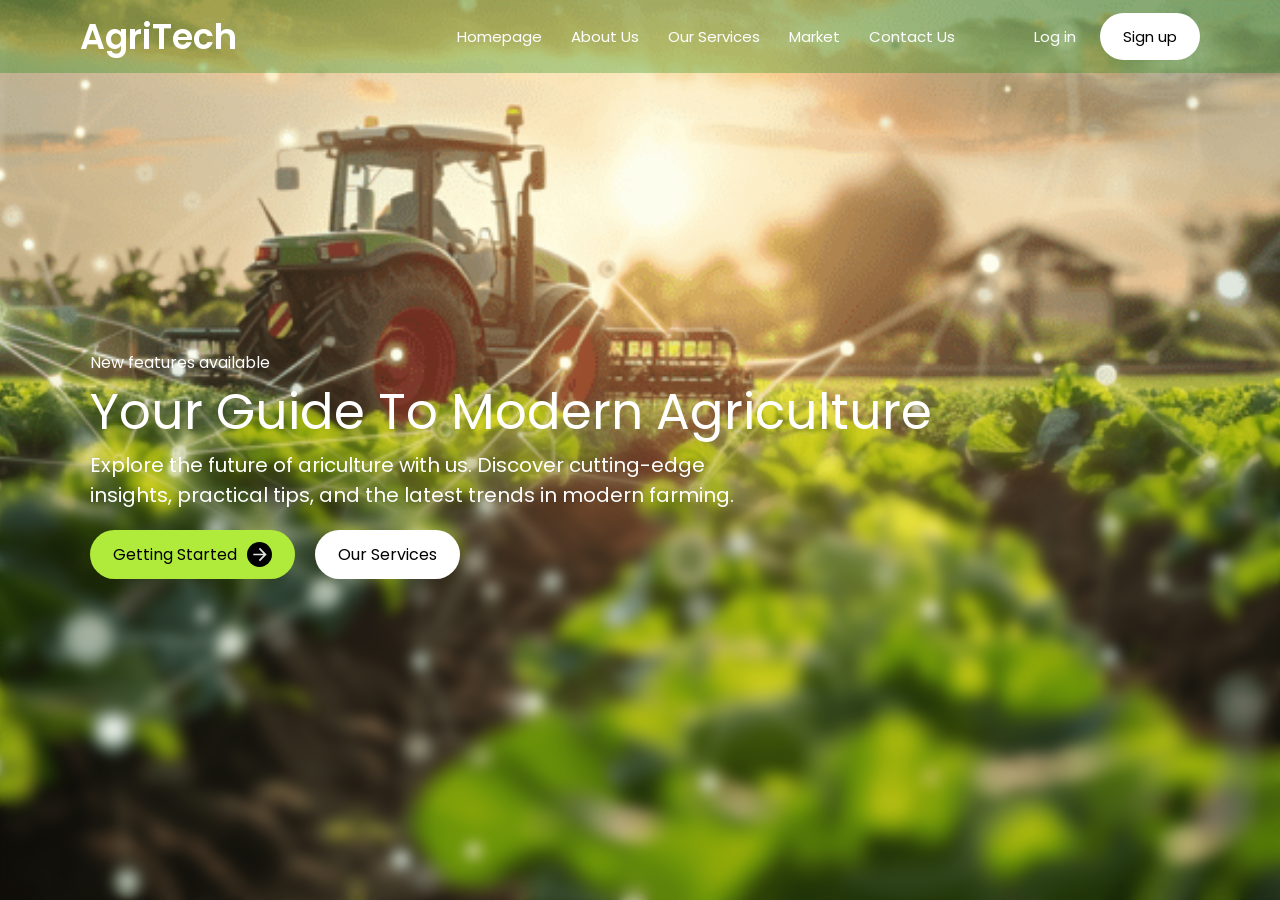
==== Frontend/index.html @ abe2c6d0 "add project to github" ====
<!doctype html>
<html lang="en">
  <head>
    <meta charset="UTF-8" />
    <meta name="viewport" content="width=device-width, initial-scale=1.0" />
    <title>AgriTech by- Om Dehare</title>
    <link rel="stylesheet" href="style.css" />
  </head>
  <body>
    <div class="app">
      <div class="navbar">
        <div class="navdiv">
          <div class="logodiv"><a href="#">AgriTech</a></div>
          <ul class="links">
            <li><a href="">Homepage</a></li>
            <li><a href="">About Us</a></li>
            <li><a href="">Our Services</a></li>
            <li><a href="">Market</a></li>
            <li><a href="">Contact Us</a></li>
            <button class="login"><a href="#">Log in</a></button>
            <button class="signup"><a href="#">Sign up</a></button>
          </ul>
        </div>
      </div>
      <div class="main">
        <div class="blur-overlay"></div>
        <div class="content">
            <h4>New features available</h4>
        <h1>Your Guide To Modern Agriculture</h1>
        <h3>
          Explore the future of ariculture with us. Discover cutting-edge
          <br />insights, practical tips, and the latest trends in modern
          farming.
        </h3>
        <div class="btndiv">
          <div class="btn btn1">
            <a href="#"> Getting Started</a>
            <div class="arrow">
              <img src="/Frontend/images/arrow.svg" alt="icon" />
            </div>
          </div>
          <div class="btn btn2"><a href="#"> Our Services </a></div>
        </div>
        </div>
      </div>
        <div class="Footer">
        <div class="footerdiv">
          
        </div>
      </div>
    </div>
  </body>
</html>
---- Frontend/style.css ----
@import url("https://fonts.googleapis.com/css2?family=Poppins:ital,wght@0,100;0,200;0,300;0,400;0,500;0,600;0,700;0,800;0,900;1,100;1,200;1,300;1,400;1,500;1,600;1,700;1,800;1,900&display=swap");

* {
  margin: 0;
  padding: 0;
  box-sizing: border-box;
  text-decoration: none;
  font-family: "Poppins", sans-serif;
  font-weight: 400;
  font-style: normal;
}

body {
  min-height: 100vh;
  width: 100%;
  background: url(/Frontend/images/image2.png);
  background-size: cover;
  background-position: center;
  background-repeat: no-repeat;
}

.app {
  height: 100%;
  width: 100%;
}

.navbar {
  width: 100%;
  padding: 0 80px;
  background: rgba(4, 136, 4, 0.285);
  position: fixed;
}

.navdiv {
  display: flex;
  align-items: center;
  justify-content: space-between;
  padding: 10px 0px;
}

.logodiv a {
  font-size: 35px;
  font-weight: 600;
  color: white;
}

.links li {
  display: inline-block;
  list-style: none;
}

.links a {
  font-size: 15px;
  color: white;
  font-weight: 400;
  margin-right: 25px;
}

.links a:hover {
  color: rgba(255, 255, 255, 0.733);
}

.links > button {
  border: none;
}

.login {
  color: white;
  background-color: transparent;
  margin-left: 50px;
}

.login a {
  margin-right: 0px;
  font-size: 15px;
  color: white;
  font-weight: 400;
}

.signup {
  background: white;
  border-radius: 50px;
  padding: 12px 23px;
  margin-left: 20px;
}

.signup a {
  color: black;
  margin-right: 0px;
  font-size: 15px;
  font-weight: 400;
}

.signup a:hover {
  color: rgb(63, 63, 63);
}

/* main Starts Here */

.main {
  width: 100%;
  padding: 0 90px;
  display: flex;
  gap: 10px;
  flex-direction: column;
  color: white;
  padding-top: 350px;
}

.blur-overlay {
    position: absolute;
    bottom: 0;
    left: 0;
    width: 100%;
    height: 60%;
    
    backdrop-filter: blur(7px);
    -webkit-backdrop-filter: blur(7px);

    mask-image: linear-gradient(to top, black 70%, transparent 100%);
    -webkit-mask-image: linear-gradient(to top, black 70%, transparent 100%);
}

.content{
  position: relative;
  z-index: 2;
}

.main h3 {
  font-size: 20px;
}

.main h1 {
  font-size: 50px;
  font-weight: 400;
}

.btndiv {
  display: flex;
  padding-top: 20px;
  gap: 20px;
}

.btn {
  border-radius: 50px;
  padding: 12px 23px;
}

.btn1{
    background: rgb(176, 234, 59);
    display: flex;
    align-items: center;
    gap: 10px;
}

.arrow{
    height: 25px;
    width: 25px;
    background: black;
    border-radius: 50%;
    display: flex;
    justify-content: center;
    align-items: center;
}

.arrow > img{
    height: 21px;
    width: 20px;
}

.btn2{
    background: white;
}

.btn a{
  color: black;
}

.footer{
  height: 300px;
}
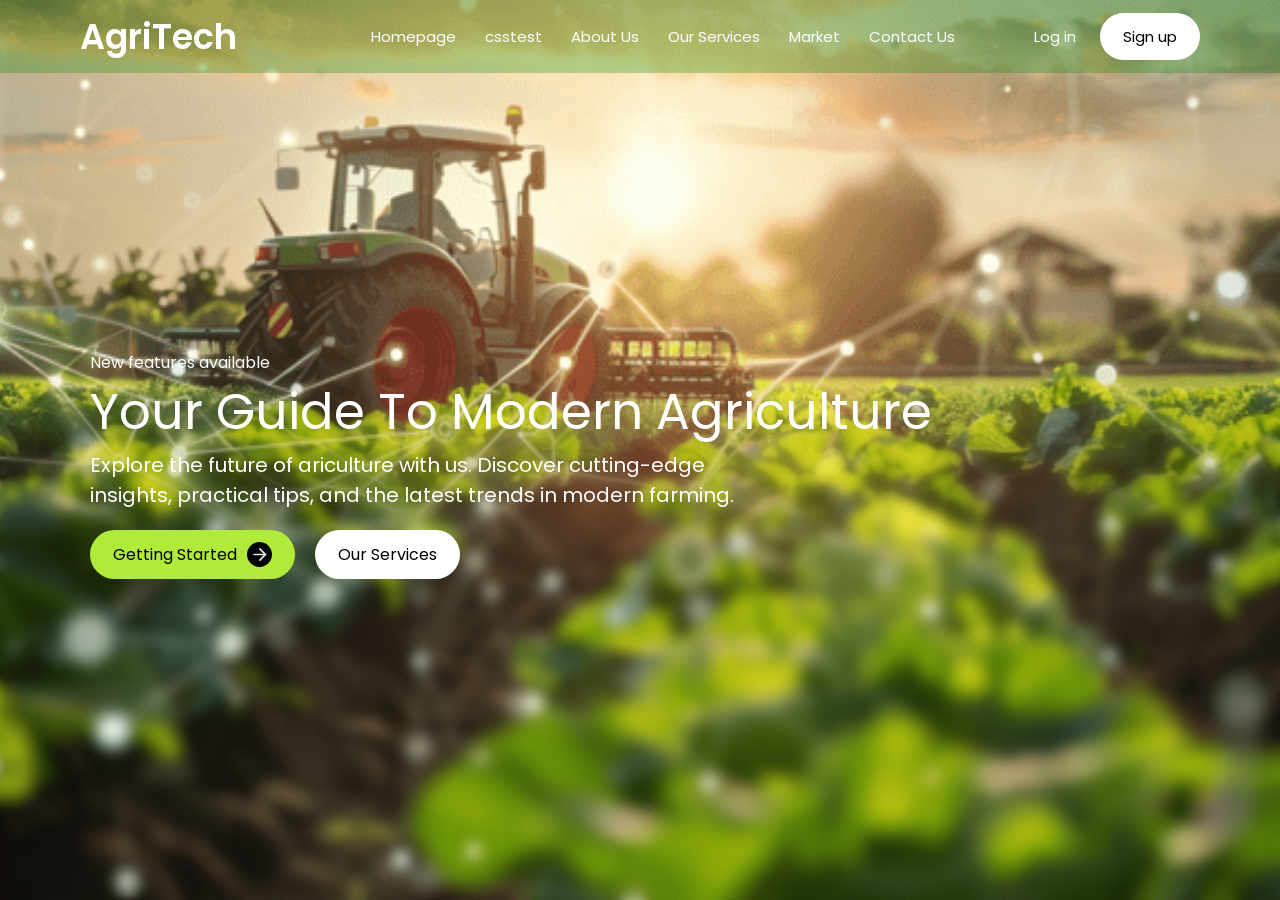
==== commit 0b7f194b: "app.py add" ====
--- a/Frontend/index.html
+++ b/Frontend/index.html
@@ -4,7 +4,7 @@
     <meta charset="UTF-8" />
     <meta name="viewport" content="width=device-width, initial-scale=1.0" />
     <title>AgriTech by- Om Dehare</title>
-    <link rel="stylesheet" href="style.css" />
+    <link rel="stylesheet" href="/Frontend/css/style.css" />
   </head>
   <body>
     <div class="app">
@@ -13,6 +13,7 @@
           <div class="logodiv"><a href="#">AgriTech</a></div>
           <ul class="links">
             <li><a href="">Homepage</a></li>
+            <li><a href="">csstest</a></li>
             <li><a href="">About Us</a></li>
             <li><a href="">Our Services</a></li>
             <li><a href="">Market</a></li>
--- a/Frontend/css/style.css
+++ b/Frontend/css/style.css
@@ -0,0 +1,181 @@
+@import url("https://fonts.googleapis.com/css2?family=Poppins:ital,wght@0,100;0,200;0,300;0,400;0,500;0,600;0,700;0,800;0,900;1,100;1,200;1,300;1,400;1,500;1,600;1,700;1,800;1,900&display=swap");
+
+* {
+  margin: 0;
+  padding: 0;
+  box-sizing: border-box;
+  text-decoration: none;
+  font-family: "Poppins", sans-serif;
+  font-weight: 400;
+  font-style: normal;
+}
+
+body {
+  min-height: 100vh;
+  width: 100%;
+  background: url(/Frontend/images/image2.png);
+  background-size: cover;
+  background-position: center;
+  background-repeat: no-repeat;
+}
+
+.app {
+  height: 100%;
+  width: 100%;
+}
+
+.navbar {
+  width: 100%;
+  padding: 0 80px;
+  background: rgba(4, 136, 4, 0.285);
+  position: fixed;
+}
+
+.navdiv {
+  display: flex;
+  align-items: center;
+  justify-content: space-between;
+  padding: 10px 0px;
+}
+
+.logodiv a {
+  font-size: 35px;
+  font-weight: 600;
+  color: white;
+}
+
+.links li {
+  display: inline-block;
+  list-style: none;
+}
+
+.links a {
+  font-size: 15px;
+  color: white;
+  font-weight: 400;
+  margin-right: 25px;
+}
+
+.links a:hover {
+  color: rgba(255, 255, 255, 0.733);
+}
+
+.links > button {
+  border: none;
+}
+
+.login {
+  color: white;
+  background-color: transparent;
+  margin-left: 50px;
+}
+
+.login a {
+  margin-right: 0px;
+  font-size: 15px;
+  color: white;
+  font-weight: 400;
+}
+
+.signup {
+  background: white;
+  border-radius: 50px;
+  padding: 12px 23px;
+  margin-left: 20px;
+}
+
+.signup a {
+  color: black;
+  margin-right: 0px;
+  font-size: 15px;
+  font-weight: 400;
+}
+
+.signup a:hover {
+  color: rgb(63, 63, 63);
+}
+
+/* main Starts Here */
+
+.main {
+  width: 100%;
+  padding: 0 90px;
+  display: flex;
+  gap: 10px;
+  flex-direction: column;
+  color: white;
+  padding-top: 350px;
+}
+
+.blur-overlay {
+    position: absolute;
+    bottom: 0;
+    left: 0;
+    width: 100%;
+    height: 60%;
+    
+    backdrop-filter: blur(7px);
+    -webkit-backdrop-filter: blur(7px);
+
+    mask-image: linear-gradient(to top, black 70%, transparent 100%);
+    -webkit-mask-image: linear-gradient(to top, black 70%, transparent 100%);
+}
+
+.content{
+  position: relative;
+  z-index: 2;
+}
+
+.main h3 {
+  font-size: 20px;
+}
+
+.main h1 {
+  font-size: 50px;
+  font-weight: 400;
+}
+
+.btndiv {
+  display: flex;
+  padding-top: 20px;
+  gap: 20px;
+}
+
+.btn {
+  border-radius: 50px;
+  padding: 12px 23px;
+}
+
+.btn1{
+    background: rgb(176, 234, 59);
+    display: flex;
+    align-items: center;
+    gap: 10px;
+}
+
+.arrow{
+    height: 25px;
+    width: 25px;
+    background: black;
+    border-radius: 50%;
+    display: flex;
+    justify-content: center;
+    align-items: center;
+}
+
+.arrow > img{
+    height: 21px;
+    width: 20px;
+}
+
+.btn2{
+    background: white;
+}
+
+.btn a{
+  color: black;
+}
+
+.footer{
+  height: 300px;
+}
